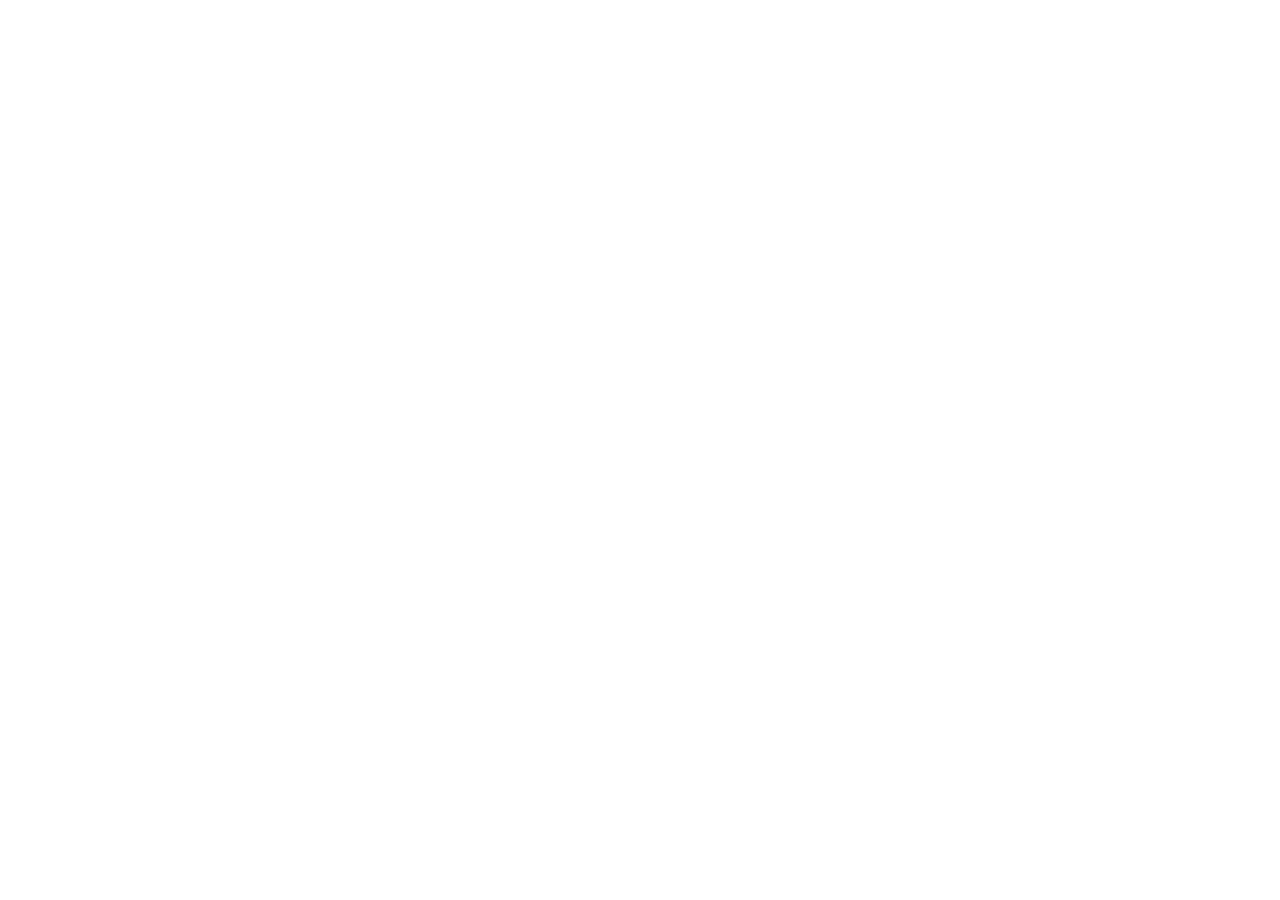
==== admin.html @ a092ade0 "Maquetacion HTML proyecto" ====
<!DOCTYPE html>
<html lang="en">
<head>
    <meta charset="UTF-8">
    <meta name="viewport" content="width=device-width, initial-scale=1.0">
    <title>Panel Administrativo</title>
</head>
<body>
    
</body>
</html>
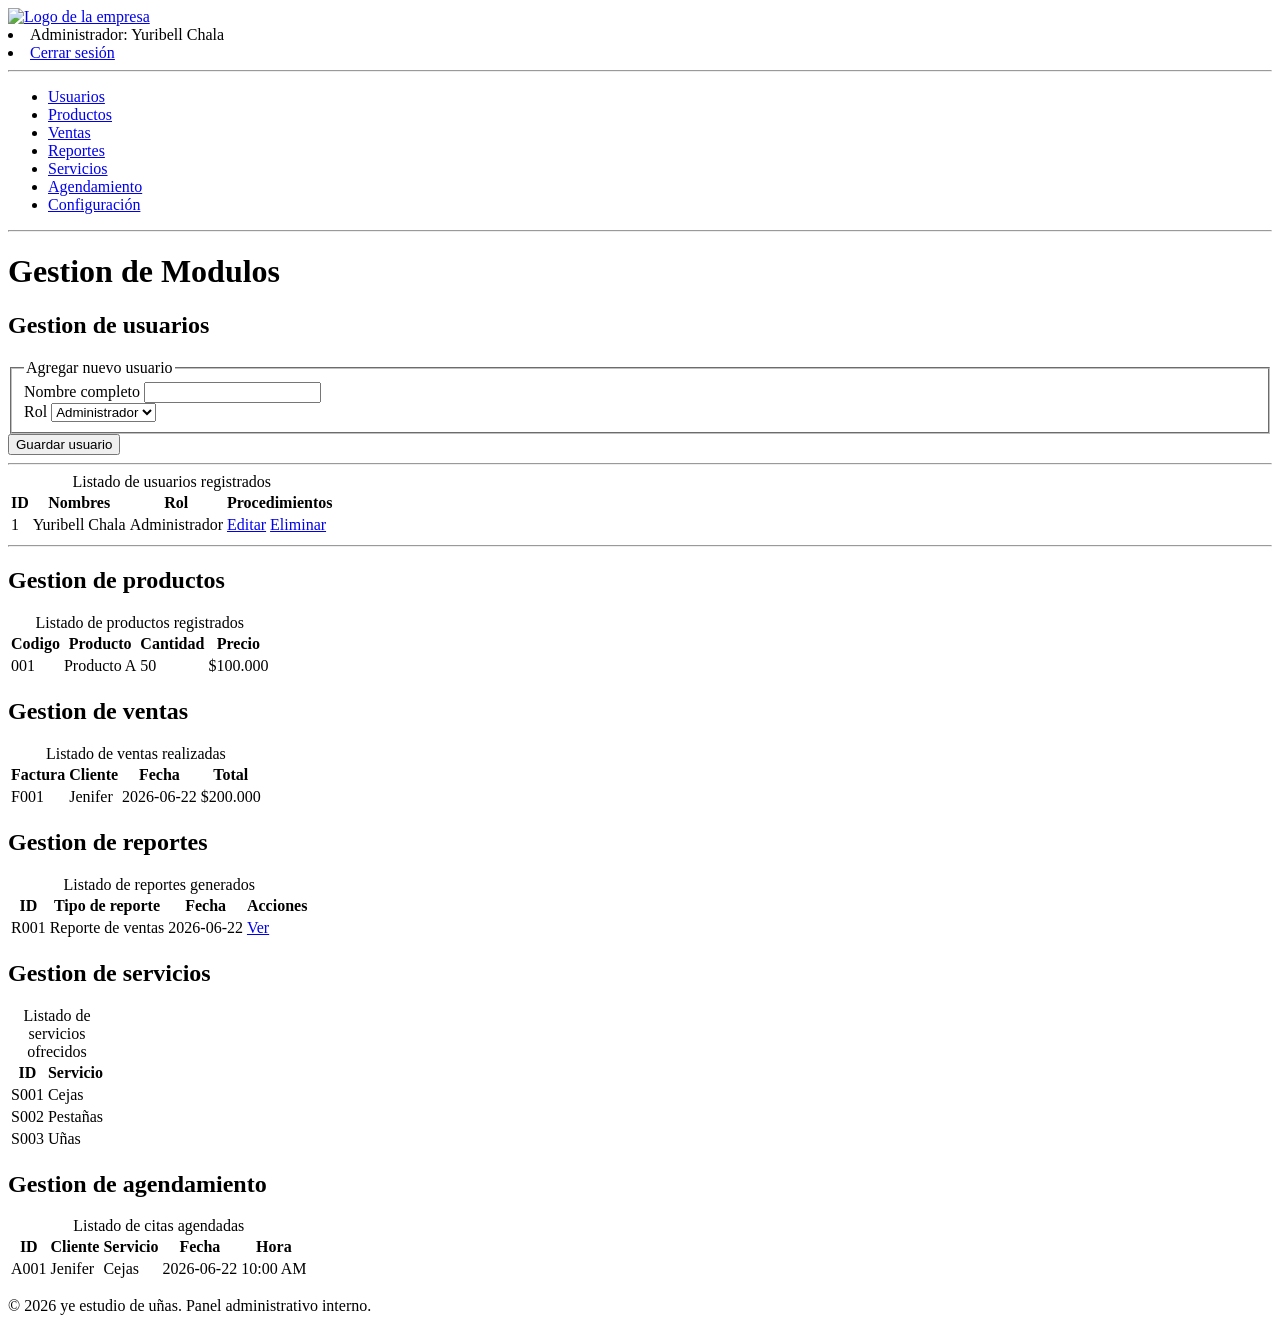
==== commit 1e5879f6: "estructura admin" ====
--- a/admin.html
+++ b/admin.html
@@ -1,11 +1,213 @@
 <!DOCTYPE html>
-<html lang="en">
+<html lang="es">
 <head>
     <meta charset="UTF-8">
     <meta name="viewport" content="width=device-width, initial-scale=1.0">
     <title>Panel Administrativo</title>
 </head>
 <body>
+
+    <!--======= BARRA SUPERIOR ======-->
+    <header>
+        <a href="index.html">
+            <img src="img/logo.png" alt="Logo de la empresa" class="logo">
+        </a>
+        <nav aria-label="Cuenta de usuario"
+            <ul>
+                <li>Administrador: Yuribell Chala</li>
+                <li><a href="login.html">Cerrar sesión</a></li>
+            </ul>
+        </nav>
+
+    </header>
+    <hr>
+
+    <!--======= BARRA LATERAL DE MODULOS ======-->
+    <aside arial-label="Menu de administracion"
+    <nav aria-label="Modulos del sistema">
+        <ul>
+            <li><a href="#modulo-usuarios">Usuarios</a></li>
+            <li><a href="#modulo-productos">Productos</a></li>
+            <li><a href="#modulo-ventas">Ventas</a></li>
+            <li><a href="#modulo-reportes">Reportes</a></li>
+            <li><a href="#modulo-servicios">Servicios</a></li>
+            <li><a href="#modulo-agendamiento">Agendamiento</a></li>
+            <li><a href="#modulo-configuracion">Configuración</a></li>
+        </ul>
+    </nav>
+    </aside>
+    <hr>
+    <!--======= CONTENIDO PRINCIPAL ======-->
+    <main>
+        <h1>Gestion de Modulos</h1>
+        <section id="modulo-usuarios" arial-labelledby="titulo-modulo-usuarios">
+            <h2 id="titulo-usuarios">Gestion de usuarios</h2>
+
+        <form action="#" method="post">
+            <fieldset>
+                <legend>Agregar nuevo usuario</legend>
+                <div>
+                    <label for="nombre-usuario">Nombre completo</label>
+                    <input type="text" id="nombre-usuario" name="nombre-usuario" required>
+                </div>
+                <div>
+                    <label for="rol-cliente">Rol</label>
+                    <select id="rol-cliente" name="rol-cliente" required>
+                        <option value="admin">Administrador</option>
+                        <option value="user">cliente</option>
+                    </select>
+                </div>
+            </fieldset>
+            <button type="submit">Guardar usuario</button>
+        </form>
+        </section>
+        
+        <hr>
+        <!-- Tabla de datos -->
+         <table>
+            <caption>Listado de usuarios registrados</caption>
+            <thead>
+                <tr>
+                    <th scope="col">ID</th>
+                    <th scope="col">Nombres</th>
+                    <th scope="col">Rol</th>
+                    <th scope="col">Procedimientos</th>
+                </tr>
+            </thead>
+            <tbody>
+                <tr>
+                    <td>1</td>
+                    <td>Yuribell Chala</td>
+                    <td>Administrador</td>
+                    <td><a href="#">Editar</a> <a href="#">Eliminar</a></td>
+                </tr>
+            </tbody>
+         </table>
+        </section>
+        
+        <hr>
+        <section id="modulo-Productos" arial-labelledby="titulo-modulo-productos">
+            <h2 id="titulo-productos">Gestion de productos</h2>
+            <table>
+                <caption>Listado de productos registrados</caption>
+                <thead>
+                    <tr>
+                        <th scope="col">Codigo</th>
+                        <th scope="col">Producto</th>
+                        <th scope="col">Cantidad</th>
+                        <th scope="col">Precio</th>
+                    </tr>
+                </thead>
+                <tbody>
+                    <tr>
+                        <td>001</td>
+                        <td>Producto A</td>
+                        <td>50</td>
+                        <td>$100.000</td>
+                    </tr>
+                </tbody>
+            </table>
+        </section>
+        <section id="modulo-ventas" arial-labelledby="titulo-modulo-ventas">
+            <h2 id="titulo-ventas">Gestion de ventas</h2>
+            <table>
+                <caption>Listado de ventas realizadas</caption>
+                <thead>
+                    <tr> 
+                        <th scope="col">Factura</th>
+                        <th scope="col">Cliente</th>
+                        <th scope="col">Fecha</th>
+                        <th scope="col">Total</th>
+                    </tr>
+                </thead>
+                <tbody>
+                    <tr> 
+                        <td>F001</td>
+                        <td>Jenifer</td>
+                        <td>2026-06-22</td>
+                        <td>$200.000</td>
+                    </tr>
+                </tbody>
+            </table>
+        </section>
+        <section id="modulo-reportes" arial-labelledby="titulo-modulo-reportes">
+            <h2 id="titulo-reportes">Gestion de reportes</h2>
+            <table>
+                <caption>Listado de reportes generados</caption>
+                <thead>
+                    <tr> 
+                        <th scope="col">ID</th>
+                        <th scope="col">Tipo de reporte</th>
+                        <th scope="col">Fecha</th>
+                        <th scope="col">Acciones</th>
+                    </tr>
+                </thead>
+                <tbody>
+                    <tr> 
+                        <td>R001</td>
+                        <td>Reporte de ventas</td>
+                        <td>2026-06-22</td>
+                        <td><a href="#">Ver</a></td>
+                    </tr>
+                </tbody>
+            </table>
+        </section>
+        <section id="modulo-servicios" arial-labelledby="titulo-modulo-servicios">
+            <h2 id="titulo-servicios">Gestion de servicios</h2>
+            <table>
+                <caption>Listado de servicios ofrecidos</caption>
+                <thead>
+                    <tr> 
+                        <th scope="col">ID</th>
+                        <th scope="col">Servicio</th>
+                    </tr>
+                </thead>
+                <tbody>
+                    <tr> 
+                        <td>S001</td>
+                        <td>Cejas</td>
+                    </tr>
+                    <tr> 
+                        <td>S002</td>
+                        <td>Pestañas</td>
+                    </tr>
+                    <tr> 
+                        <td>S003</td>
+                        <td>Uñas</td>
+                    </tr>
+                </tbody>
+            </table>
+        </section>
+        <section id="modulo-agendamiento" arial-labelledby="titulo-modulo-agendamiento">
+            <h2 id="titulo-agendamiento">Gestion de agendamiento</h2>
+            <table>
+                <caption>Listado de citas agendadas</caption>
+                <thead>
+                    <tr> 
+                        <th scope="col">ID</th>
+                        <th scope="col">Cliente</th>
+                        <th scope="col">Servicio</th>
+                        <th scope="col">Fecha</th>
+                        <th scope="col">Hora</th>
+                    </tr>
+                </thead>
+                <tbody>
+                    <tr> 
+                        <td>A001</td>
+                        <td>Jenifer</td>
+                        <td>Cejas</td>
+                        <td>2026-06-22</td>
+                        <td>10:00 AM</td>
+                    </tr>
+                </tbody>
+            </table>
+        </section>   
+   
+    </main>
+    <footer>
+        <p>&copy; 2026 ye estudio de uñas. Panel administrativo interno. </p>
+    </footer>
+
     
 </body>
 </html>
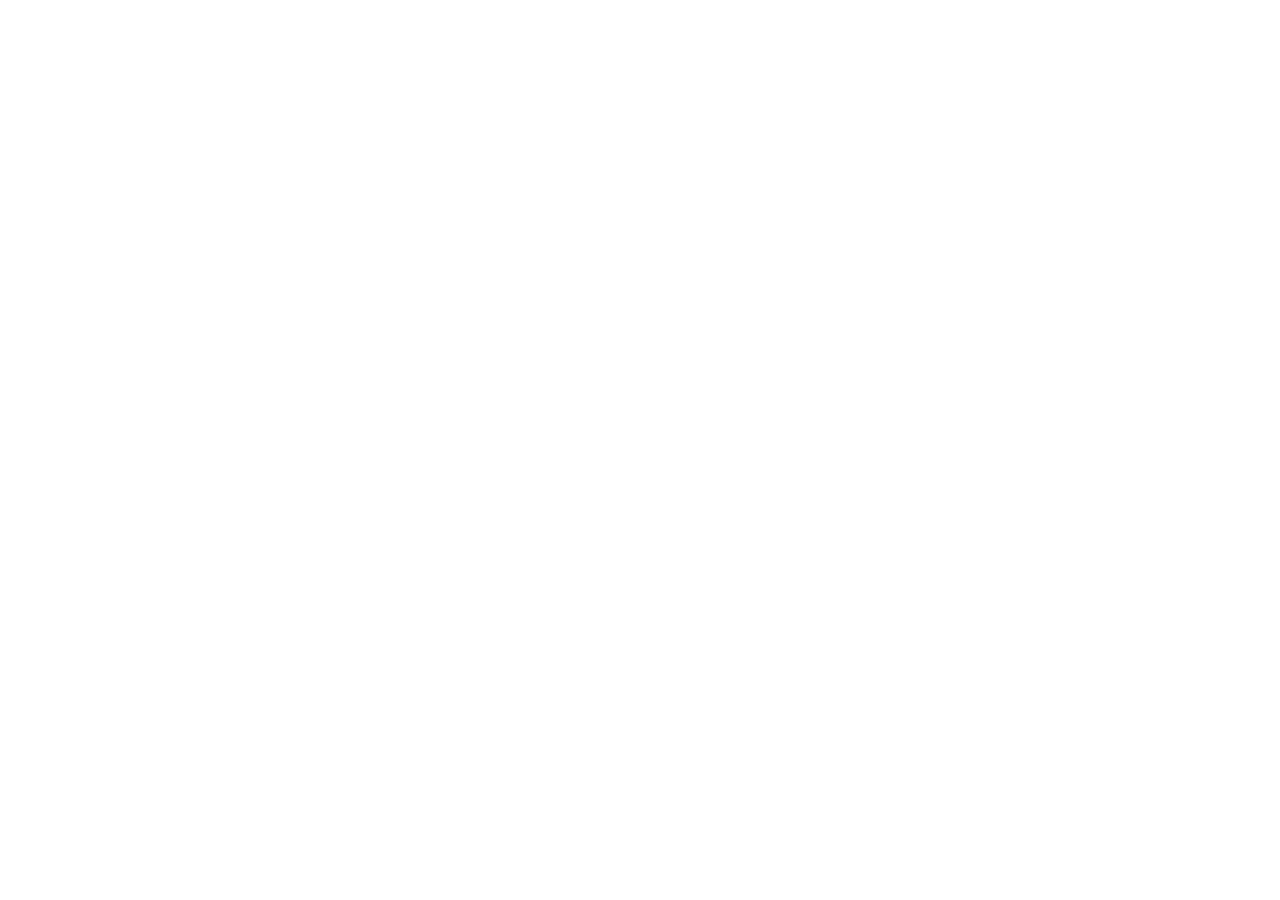
==== commit 60f46492: "Agrega a admin" ====
--- a/admin.html
+++ b/admin.html
@@ -6,208 +6,6 @@
     <title>Panel Administrativo</title>
 </head>
 <body>
-
-    <!--======= BARRA SUPERIOR ======-->
-    <header>
-        <a href="index.html">
-            <img src="img/logo.png" alt="Logo de la empresa" class="logo">
-        </a>
-        <nav aria-label="Cuenta de usuario"
-            <ul>
-                <li>Administrador: Yuribell Chala</li>
-                <li><a href="login.html">Cerrar sesión</a></li>
-            </ul>
-        </nav>
-
-    </header>
-    <hr>
-
-    <!--======= BARRA LATERAL DE MODULOS ======-->
-    <aside arial-label="Menu de administracion"
-    <nav aria-label="Modulos del sistema">
-        <ul>
-            <li><a href="#modulo-usuarios">Usuarios</a></li>
-            <li><a href="#modulo-productos">Productos</a></li>
-            <li><a href="#modulo-ventas">Ventas</a></li>
-            <li><a href="#modulo-reportes">Reportes</a></li>
-            <li><a href="#modulo-servicios">Servicios</a></li>
-            <li><a href="#modulo-agendamiento">Agendamiento</a></li>
-            <li><a href="#modulo-configuracion">Configuración</a></li>
-        </ul>
-    </nav>
-    </aside>
-    <hr>
-    <!--======= CONTENIDO PRINCIPAL ======-->
-    <main>
-        <h1>Gestion de Modulos</h1>
-        <section id="modulo-usuarios" arial-labelledby="titulo-modulo-usuarios">
-            <h2 id="titulo-usuarios">Gestion de usuarios</h2>
-
-        <form action="#" method="post">
-            <fieldset>
-                <legend>Agregar nuevo usuario</legend>
-                <div>
-                    <label for="nombre-usuario">Nombre completo</label>
-                    <input type="text" id="nombre-usuario" name="nombre-usuario" required>
-                </div>
-                <div>
-                    <label for="rol-cliente">Rol</label>
-                    <select id="rol-cliente" name="rol-cliente" required>
-                        <option value="admin">Administrador</option>
-                        <option value="user">cliente</option>
-                    </select>
-                </div>
-            </fieldset>
-            <button type="submit">Guardar usuario</button>
-        </form>
-        </section>
-        
-        <hr>
-        <!-- Tabla de datos -->
-         <table>
-            <caption>Listado de usuarios registrados</caption>
-            <thead>
-                <tr>
-                    <th scope="col">ID</th>
-                    <th scope="col">Nombres</th>
-                    <th scope="col">Rol</th>
-                    <th scope="col">Procedimientos</th>
-                </tr>
-            </thead>
-            <tbody>
-                <tr>
-                    <td>1</td>
-                    <td>Yuribell Chala</td>
-                    <td>Administrador</td>
-                    <td><a href="#">Editar</a> <a href="#">Eliminar</a></td>
-                </tr>
-            </tbody>
-         </table>
-        </section>
-        
-        <hr>
-        <section id="modulo-Productos" arial-labelledby="titulo-modulo-productos">
-            <h2 id="titulo-productos">Gestion de productos</h2>
-            <table>
-                <caption>Listado de productos registrados</caption>
-                <thead>
-                    <tr>
-                        <th scope="col">Codigo</th>
-                        <th scope="col">Producto</th>
-                        <th scope="col">Cantidad</th>
-                        <th scope="col">Precio</th>
-                    </tr>
-                </thead>
-                <tbody>
-                    <tr>
-                        <td>001</td>
-                        <td>Producto A</td>
-                        <td>50</td>
-                        <td>$100.000</td>
-                    </tr>
-                </tbody>
-            </table>
-        </section>
-        <section id="modulo-ventas" arial-labelledby="titulo-modulo-ventas">
-            <h2 id="titulo-ventas">Gestion de ventas</h2>
-            <table>
-                <caption>Listado de ventas realizadas</caption>
-                <thead>
-                    <tr> 
-                        <th scope="col">Factura</th>
-                        <th scope="col">Cliente</th>
-                        <th scope="col">Fecha</th>
-                        <th scope="col">Total</th>
-                    </tr>
-                </thead>
-                <tbody>
-                    <tr> 
-                        <td>F001</td>
-                        <td>Jenifer</td>
-                        <td>2026-06-22</td>
-                        <td>$200.000</td>
-                    </tr>
-                </tbody>
-            </table>
-        </section>
-        <section id="modulo-reportes" arial-labelledby="titulo-modulo-reportes">
-            <h2 id="titulo-reportes">Gestion de reportes</h2>
-            <table>
-                <caption>Listado de reportes generados</caption>
-                <thead>
-                    <tr> 
-                        <th scope="col">ID</th>
-                        <th scope="col">Tipo de reporte</th>
-                        <th scope="col">Fecha</th>
-                        <th scope="col">Acciones</th>
-                    </tr>
-                </thead>
-                <tbody>
-                    <tr> 
-                        <td>R001</td>
-                        <td>Reporte de ventas</td>
-                        <td>2026-06-22</td>
-                        <td><a href="#">Ver</a></td>
-                    </tr>
-                </tbody>
-            </table>
-        </section>
-        <section id="modulo-servicios" arial-labelledby="titulo-modulo-servicios">
-            <h2 id="titulo-servicios">Gestion de servicios</h2>
-            <table>
-                <caption>Listado de servicios ofrecidos</caption>
-                <thead>
-                    <tr> 
-                        <th scope="col">ID</th>
-                        <th scope="col">Servicio</th>
-                    </tr>
-                </thead>
-                <tbody>
-                    <tr> 
-                        <td>S001</td>
-                        <td>Cejas</td>
-                    </tr>
-                    <tr> 
-                        <td>S002</td>
-                        <td>Pestañas</td>
-                    </tr>
-                    <tr> 
-                        <td>S003</td>
-                        <td>Uñas</td>
-                    </tr>
-                </tbody>
-            </table>
-        </section>
-        <section id="modulo-agendamiento" arial-labelledby="titulo-modulo-agendamiento">
-            <h2 id="titulo-agendamiento">Gestion de agendamiento</h2>
-            <table>
-                <caption>Listado de citas agendadas</caption>
-                <thead>
-                    <tr> 
-                        <th scope="col">ID</th>
-                        <th scope="col">Cliente</th>
-                        <th scope="col">Servicio</th>
-                        <th scope="col">Fecha</th>
-                        <th scope="col">Hora</th>
-                    </tr>
-                </thead>
-                <tbody>
-                    <tr> 
-                        <td>A001</td>
-                        <td>Jenifer</td>
-                        <td>Cejas</td>
-                        <td>2026-06-22</td>
-                        <td>10:00 AM</td>
-                    </tr>
-                </tbody>
-            </table>
-        </section>   
-   
-    </main>
-    <footer>
-        <p>&copy; 2026 ye estudio de uñas. Panel administrativo interno. </p>
-    </footer>
-
     
 </body>
 </html>
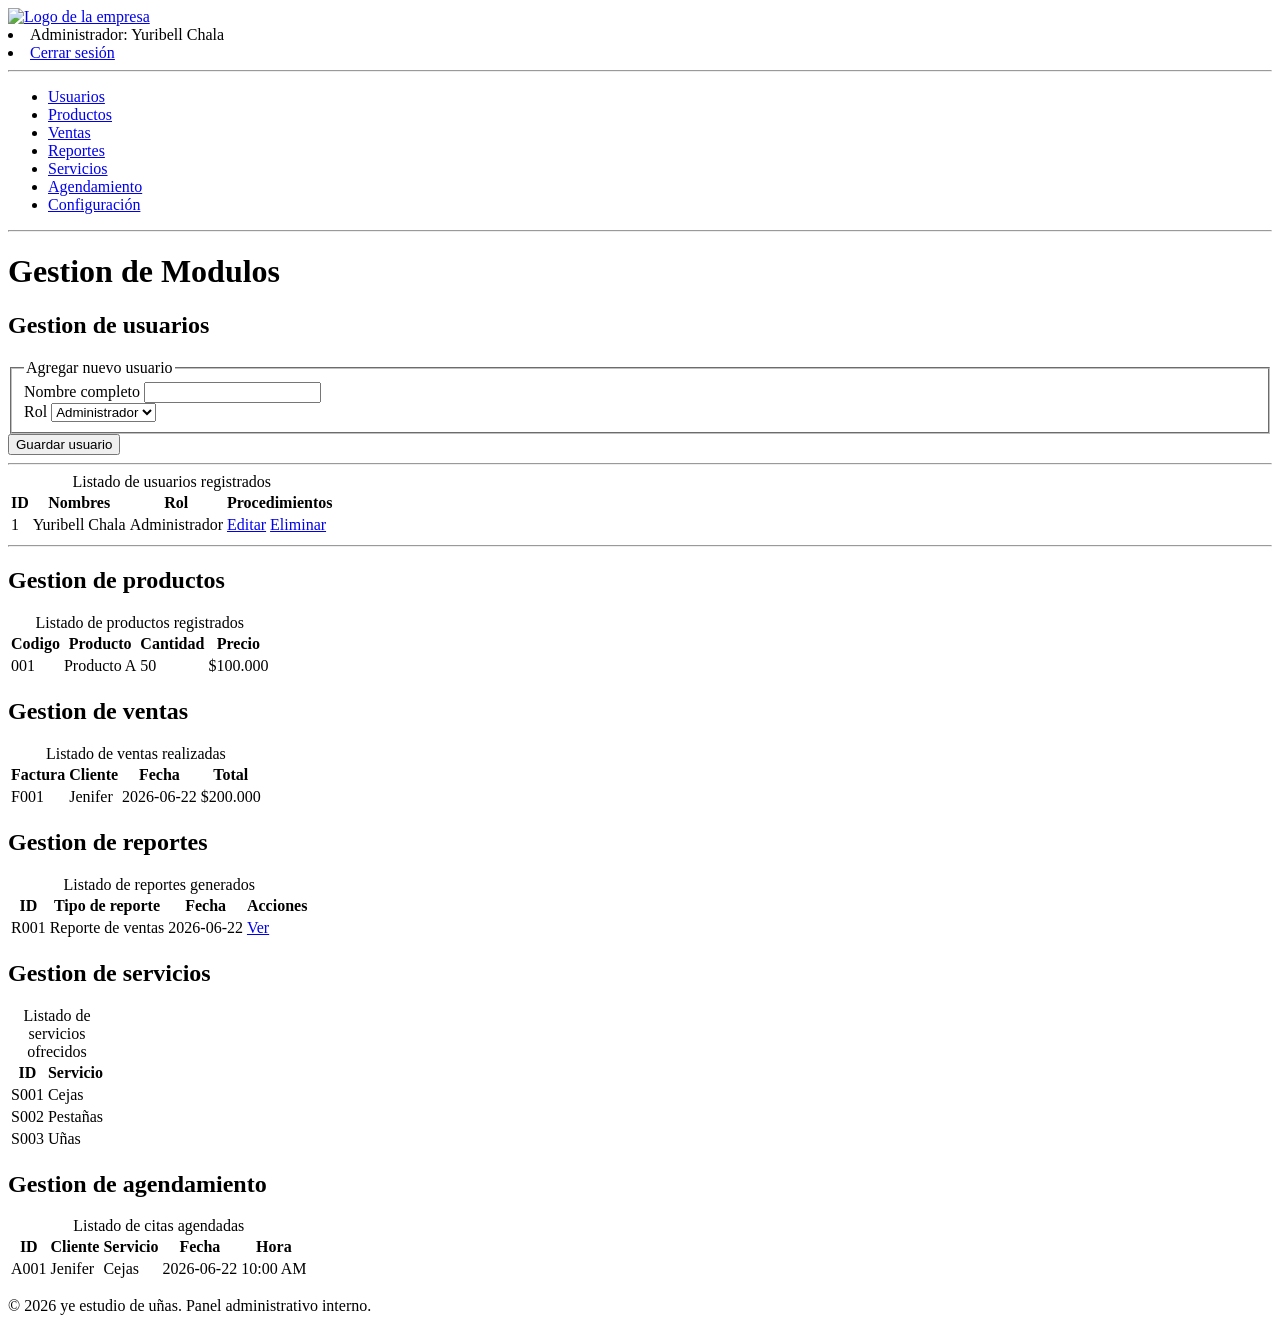
==== commit e95c4280: "Merge branch 'main' of https://github.com/jenifertc/Proyecto_YE_APP" ====
--- a/admin.html
+++ b/admin.html
@@ -6,6 +6,208 @@
     <title>Panel Administrativo</title>
 </head>
 <body>
+
+    <!--======= BARRA SUPERIOR ======-->
+    <header>
+        <a href="index.html">
+            <img src="img/logo.png" alt="Logo de la empresa" class="logo">
+        </a>
+        <nav aria-label="Cuenta de usuario"
+            <ul>
+                <li>Administrador: Yuribell Chala</li>
+                <li><a href="login.html">Cerrar sesión</a></li>
+            </ul>
+        </nav>
+
+    </header>
+    <hr>
+
+    <!--======= BARRA LATERAL DE MODULOS ======-->
+    <aside arial-label="Menu de administracion"
+    <nav aria-label="Modulos del sistema">
+        <ul>
+            <li><a href="#modulo-usuarios">Usuarios</a></li>
+            <li><a href="#modulo-productos">Productos</a></li>
+            <li><a href="#modulo-ventas">Ventas</a></li>
+            <li><a href="#modulo-reportes">Reportes</a></li>
+            <li><a href="#modulo-servicios">Servicios</a></li>
+            <li><a href="#modulo-agendamiento">Agendamiento</a></li>
+            <li><a href="#modulo-configuracion">Configuración</a></li>
+        </ul>
+    </nav>
+    </aside>
+    <hr>
+    <!--======= CONTENIDO PRINCIPAL ======-->
+    <main>
+        <h1>Gestion de Modulos</h1>
+        <section id="modulo-usuarios" arial-labelledby="titulo-modulo-usuarios">
+            <h2 id="titulo-usuarios">Gestion de usuarios</h2>
+
+        <form action="#" method="post">
+            <fieldset>
+                <legend>Agregar nuevo usuario</legend>
+                <div>
+                    <label for="nombre-usuario">Nombre completo</label>
+                    <input type="text" id="nombre-usuario" name="nombre-usuario" required>
+                </div>
+                <div>
+                    <label for="rol-cliente">Rol</label>
+                    <select id="rol-cliente" name="rol-cliente" required>
+                        <option value="admin">Administrador</option>
+                        <option value="user">cliente</option>
+                    </select>
+                </div>
+            </fieldset>
+            <button type="submit">Guardar usuario</button>
+        </form>
+        </section>
+        
+        <hr>
+        <!-- Tabla de datos -->
+         <table>
+            <caption>Listado de usuarios registrados</caption>
+            <thead>
+                <tr>
+                    <th scope="col">ID</th>
+                    <th scope="col">Nombres</th>
+                    <th scope="col">Rol</th>
+                    <th scope="col">Procedimientos</th>
+                </tr>
+            </thead>
+            <tbody>
+                <tr>
+                    <td>1</td>
+                    <td>Yuribell Chala</td>
+                    <td>Administrador</td>
+                    <td><a href="#">Editar</a> <a href="#">Eliminar</a></td>
+                </tr>
+            </tbody>
+         </table>
+        </section>
+        
+        <hr>
+        <section id="modulo-Productos" arial-labelledby="titulo-modulo-productos">
+            <h2 id="titulo-productos">Gestion de productos</h2>
+            <table>
+                <caption>Listado de productos registrados</caption>
+                <thead>
+                    <tr>
+                        <th scope="col">Codigo</th>
+                        <th scope="col">Producto</th>
+                        <th scope="col">Cantidad</th>
+                        <th scope="col">Precio</th>
+                    </tr>
+                </thead>
+                <tbody>
+                    <tr>
+                        <td>001</td>
+                        <td>Producto A</td>
+                        <td>50</td>
+                        <td>$100.000</td>
+                    </tr>
+                </tbody>
+            </table>
+        </section>
+        <section id="modulo-ventas" arial-labelledby="titulo-modulo-ventas">
+            <h2 id="titulo-ventas">Gestion de ventas</h2>
+            <table>
+                <caption>Listado de ventas realizadas</caption>
+                <thead>
+                    <tr> 
+                        <th scope="col">Factura</th>
+                        <th scope="col">Cliente</th>
+                        <th scope="col">Fecha</th>
+                        <th scope="col">Total</th>
+                    </tr>
+                </thead>
+                <tbody>
+                    <tr> 
+                        <td>F001</td>
+                        <td>Jenifer</td>
+                        <td>2026-06-22</td>
+                        <td>$200.000</td>
+                    </tr>
+                </tbody>
+            </table>
+        </section>
+        <section id="modulo-reportes" arial-labelledby="titulo-modulo-reportes">
+            <h2 id="titulo-reportes">Gestion de reportes</h2>
+            <table>
+                <caption>Listado de reportes generados</caption>
+                <thead>
+                    <tr> 
+                        <th scope="col">ID</th>
+                        <th scope="col">Tipo de reporte</th>
+                        <th scope="col">Fecha</th>
+                        <th scope="col">Acciones</th>
+                    </tr>
+                </thead>
+                <tbody>
+                    <tr> 
+                        <td>R001</td>
+                        <td>Reporte de ventas</td>
+                        <td>2026-06-22</td>
+                        <td><a href="#">Ver</a></td>
+                    </tr>
+                </tbody>
+            </table>
+        </section>
+        <section id="modulo-servicios" arial-labelledby="titulo-modulo-servicios">
+            <h2 id="titulo-servicios">Gestion de servicios</h2>
+            <table>
+                <caption>Listado de servicios ofrecidos</caption>
+                <thead>
+                    <tr> 
+                        <th scope="col">ID</th>
+                        <th scope="col">Servicio</th>
+                    </tr>
+                </thead>
+                <tbody>
+                    <tr> 
+                        <td>S001</td>
+                        <td>Cejas</td>
+                    </tr>
+                    <tr> 
+                        <td>S002</td>
+                        <td>Pestañas</td>
+                    </tr>
+                    <tr> 
+                        <td>S003</td>
+                        <td>Uñas</td>
+                    </tr>
+                </tbody>
+            </table>
+        </section>
+        <section id="modulo-agendamiento" arial-labelledby="titulo-modulo-agendamiento">
+            <h2 id="titulo-agendamiento">Gestion de agendamiento</h2>
+            <table>
+                <caption>Listado de citas agendadas</caption>
+                <thead>
+                    <tr> 
+                        <th scope="col">ID</th>
+                        <th scope="col">Cliente</th>
+                        <th scope="col">Servicio</th>
+                        <th scope="col">Fecha</th>
+                        <th scope="col">Hora</th>
+                    </tr>
+                </thead>
+                <tbody>
+                    <tr> 
+                        <td>A001</td>
+                        <td>Jenifer</td>
+                        <td>Cejas</td>
+                        <td>2026-06-22</td>
+                        <td>10:00 AM</td>
+                    </tr>
+                </tbody>
+            </table>
+        </section>   
+   
+    </main>
+    <footer>
+        <p>&copy; 2026 ye estudio de uñas. Panel administrativo interno. </p>
+    </footer>
+
     
 </body>
 </html>
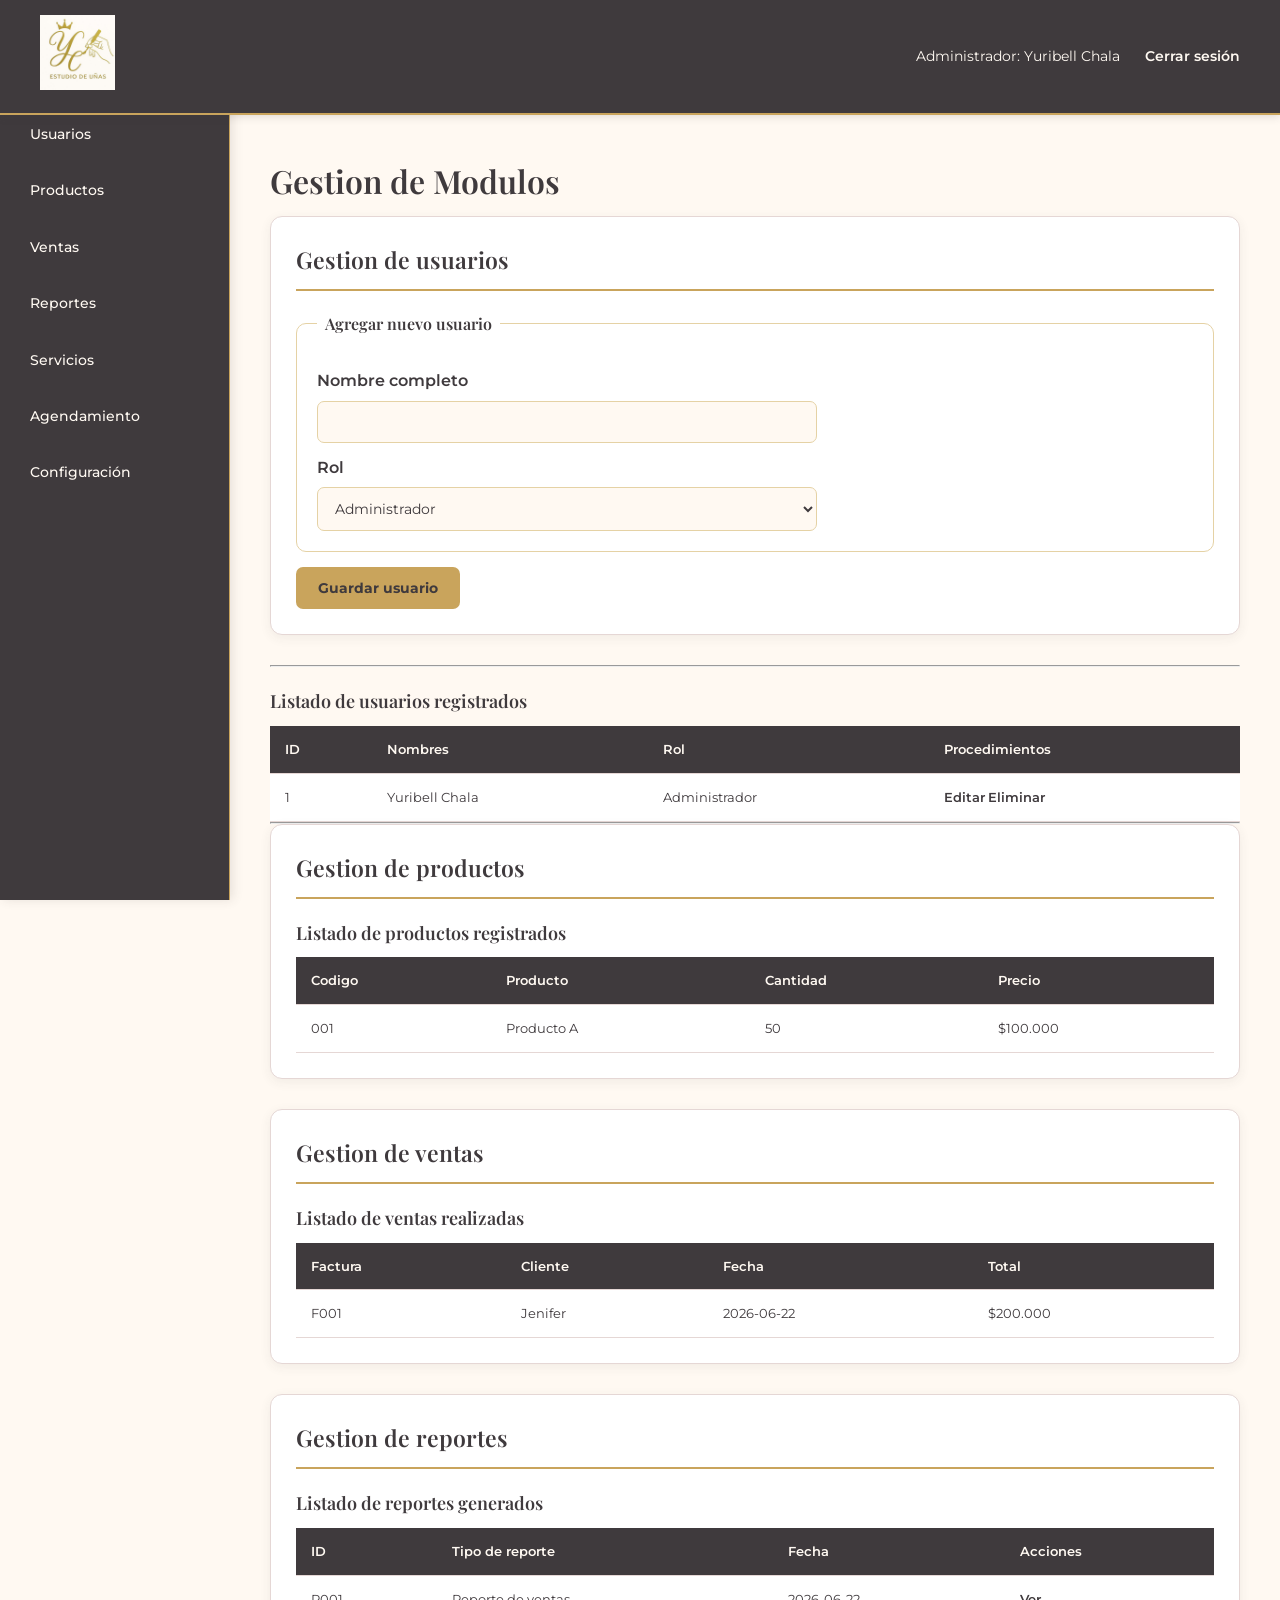
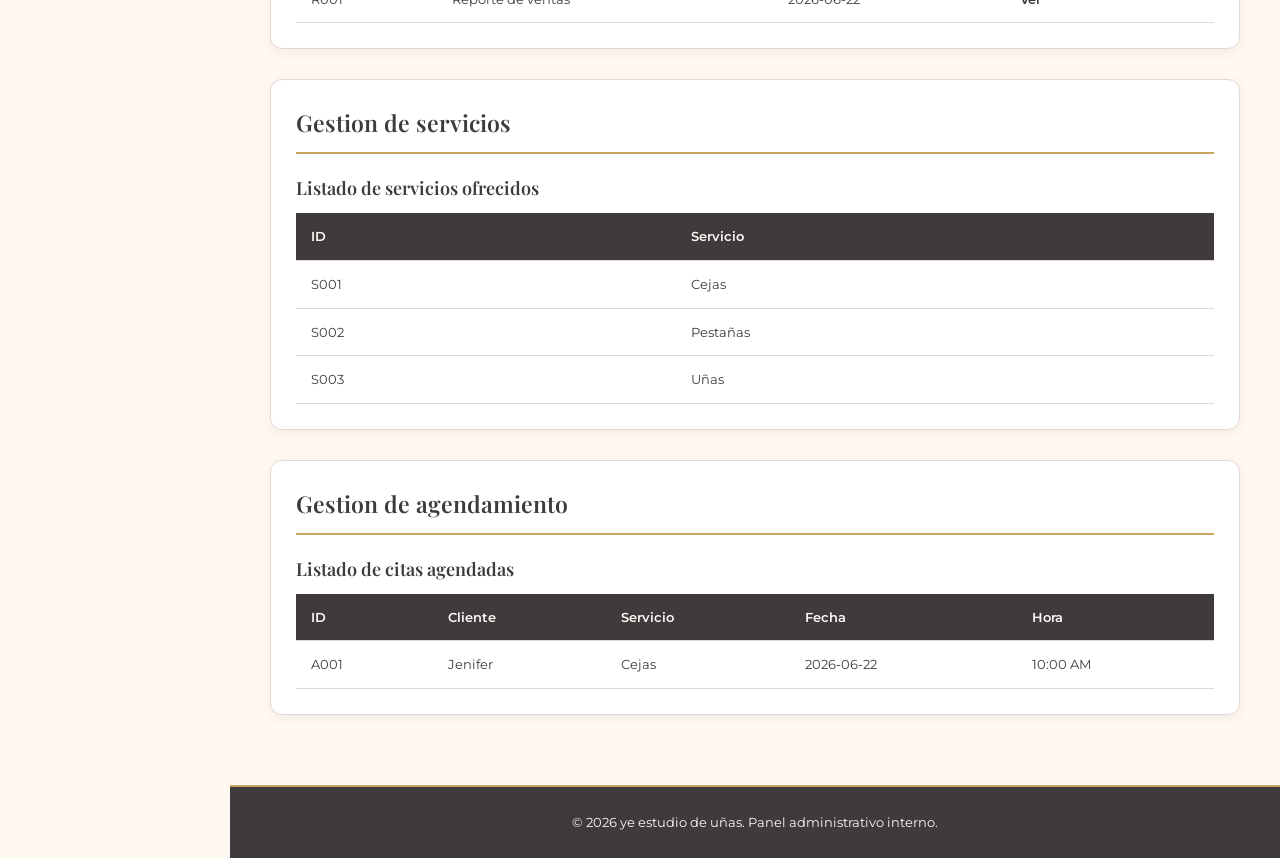
==== commit e5c2da7d: "cambios del CSS" ====
--- a/admin.html
+++ b/admin.html
@@ -4,15 +4,16 @@
     <meta charset="UTF-8">
     <meta name="viewport" content="width=device-width, initial-scale=1.0">
     <title>Panel Administrativo</title>
+    <link rel="stylesheet" href="styles/style.css">
 </head>
 <body>
 
     <!--======= BARRA SUPERIOR ======-->
     <header>
         <a href="index.html">
-            <img src="img/logo.png" alt="Logo de la empresa" class="logo">
+            <img src="assets/images/logo.png" alt="Logo de la empresa" class="logo">
         </a>
-        <nav aria-label="Cuenta de usuario"
+        <nav aria-label="Cuenta de usuario">
             <ul>
                 <li>Administrador: Yuribell Chala</li>
                 <li><a href="login.html">Cerrar sesión</a></li>
@@ -23,7 +24,7 @@
     <hr>
 
     <!--======= BARRA LATERAL DE MODULOS ======-->
-    <aside arial-label="Menu de administracion"
+    <aside arial-label="Menu de administracion">
     <nav aria-label="Modulos del sistema">
         <ul>
             <li><a href="#modulo-usuarios">Usuarios</a></li>
--- a/styles/style.css
+++ b/styles/style.css
@@ -0,0 +1,431 @@
+@import url('https://fonts.googleapis.com/css2?family=Cormorant+Garamond:ital,wght@1,400;1,500;1,600&family=Montserrat:wght@300;400;500;600;700&family=Playfair+Display:wght@500;600;700&display=swap');
+
+
+:root {
+    --dorado-metalico: #C9A45C;
+    --marfil-calido: #FFF9F2;
+    --rosa-suave: #E8C9D2;
+    --gris-carbon: #3F3A3D;
+    --blanco: #FFFFFF;
+    --rosa-claro: #F7E9ED;
+    --dorado-claro: #E5D2A5;
+    --gris-claro: #706B6E;
+    --borde: #E5D7D5;
+}
+
+
+* {
+    margin: 0;
+    padding: 0;
+    box-sizing: border-box;
+}
+
+html {
+    scroll-behavior: smooth;
+}
+
+body {
+    font-family: 'Montserrat', sans-serif;
+    background-color: var(--marfil-calido);
+    color: var(--gris-carbon);
+    line-height: 1.6;
+}
+
+
+/* H1 y H2 */
+
+h1,
+h2 {
+    font-family: 'Playfair Display', serif;
+    font-weight: 600;
+    color: var(--gris-carbon);
+}
+
+/* H3 */
+h3 {
+    font-family: 'Playfair Display', serif;
+    font-weight: 600;
+    color: var(--gris-carbon);
+}
+
+p,
+label,
+input,
+select,
+button,
+table,
+nav,
+aside {
+    font-family: 'Montserrat', sans-serif;
+}
+
+.precio,
+.total,
+.valor,
+.acento,
+.frase-destacada {
+    font-family: 'Cormorant Garamond', serif;
+    font-style: italic;
+    font-weight: 600;
+}
+
+
+
+header {
+    background-color: var(--gris-carbon);
+    min-height: 85px;
+    display: flex;
+    align-items: center;
+    justify-content: space-between;
+    padding: 15px 40px;
+    border-bottom: 2px solid var(--dorado-metalico);  
+    box-shadow: 0 2px 8px rgba(63, 58, 61, 0.15);
+    position: sticky;
+    top: 0;
+    z-index: 1000;
+}
+.logo {
+    width: 75px;
+    height: auto;
+    object-fit: contain;
+}
+
+header nav ul {
+    list-style: none;
+    display: flex;
+    align-items: center;
+    gap: 25px;
+}
+
+header nav li {
+    color: var(--marfil-calido);
+    font-size: 14px;
+}
+
+header nav a {
+    text-decoration: none;
+    color: var(--marfil-calido);
+    font-family: 'Montserrat', sans-serif;
+    font-weight: 600;
+    transition: 0.3s;
+}
+
+header nav a:hover {
+    color: var(--dorado-metalico);
+}
+
+
+
+aside {
+    width: 230px;
+    background-color: var(--gris-carbon);
+    min-height: calc(100vh - 85px);
+    position: fixed;
+    left: 0;
+    top: 85px;
+    padding: 25px 15px;
+    border-right: 1px solid var(--dorado-metalico);
+    box-shadow: 3px 0 10px rgba(63, 58, 61, 0.12);
+}
+
+aside nav ul {
+    list-style: none;
+}
+
+aside nav li {
+    margin-bottom: 8px;
+}
+
+aside nav a {
+    display: block;
+    color: var(--marfil-calido);
+    text-decoration: none;
+    padding: 13px 15px;
+    border-radius: 8px;
+    font-family: 'Montserrat', sans-serif;
+    font-size: 14px;
+    font-weight: 500;
+
+    transition: 0.3s;
+}
+
+aside nav a:hover {
+    background-color: var(--dorado-metalico);
+    color: var(--gris-carbon);
+    padding-left: 20px;
+}
+
+
+
+main {
+    margin-left: 230px;
+    padding: 40px;
+    max-width: 1400px;
+}
+
+main > h1 {
+    font-family: 'Playfair Display', serif;
+    color: var(--gris-carbon);
+    font-size: 32px;
+    margin-bottom: 10px;
+}
+
+main > p {
+    font-family: 'Montserrat', sans-serif;
+    color: var(--gris-claro);
+    margin-bottom: 30px;
+}
+
+
+
+section {
+    background-color: var(--blanco);
+    padding: 25px;
+    margin-bottom: 30px;
+    border-radius: 12px;
+    box-shadow: 0 3px 12px rgba(63, 58, 61, 0.07);
+    border: 1px solid var(--borde);
+}
+
+section h2 {
+    color: var(--gris-carbon);
+    font-family: 'Playfair Display', serif;
+    font-size: 23px;
+    margin-bottom: 20px;
+    border-bottom: 2px solid var(--dorado-metalico);
+    padding-bottom: 10px;
+}
+
+form {
+    width: 100%;
+}
+
+fieldset {
+    border: 1px solid var(--dorado-claro);
+    border-radius: 10px;
+    padding: 20px;
+    margin-bottom: 15px;
+}
+
+legend {
+    color: var(--gris-carbon);
+    font-family: 'Playfair Display', serif;
+    font-weight: 600;
+    padding: 0 8px;
+}
+
+label {
+    display: block;
+    margin-bottom: 7px;
+    margin-top: 12px;
+    color: var(--gris-carbon);
+    font-weight: 600;
+}
+
+input,
+select {
+    width: 100%;
+    max-width: 500px;
+    padding: 11px 13px;
+    border: 1px solid var(--dorado-claro);
+    border-radius: 7px;
+    font-family: 'Montserrat', sans-serif;
+    font-size: 14px;
+    background-color: var(--marfil-calido);
+    color: var(--gris-carbon);
+    outline: none;
+    transition: 0.3s;
+}
+
+input:focus,
+select:focus {
+    border-color: var(--dorado-metalico);
+    box-shadow: 0 0 0 3px rgba(201, 164, 92, 0.15);
+}
+
+
+
+button {
+    background-color: var(--dorado-metalico);
+    color: var(--gris-carbon);
+    border: none;
+    padding: 12px 22px;
+    border-radius: 7px;
+    cursor: pointer;
+    font-family: 'Montserrat', sans-serif;
+    font-size: 14px;
+    font-weight: 700;
+    transition: 0.3s;
+}
+
+button:hover {
+    background-color: var(--gris-carbon);
+    color: var(--marfil-calido);
+    transform: translateY(-1px);
+}
+
+table {
+    width: 100%;
+    border-collapse: collapse;
+    margin-top: 20px;
+    background-color: var(--blanco);
+}
+
+caption {
+    text-align: left;
+    font-family: 'Playfair Display', serif;
+    font-weight: 600;
+    color: var(--gris-carbon);
+    margin-bottom: 10px;
+    font-size: 18px;
+}
+
+thead {
+    background-color: var(--gris-carbon);
+    color: var(--marfil-calido);
+}
+
+th,
+td {
+    padding: 13px 15px;
+    text-align: left;
+    border-bottom: 1px solid var(--borde);
+}
+
+th {
+    font-family: 'Montserrat', sans-serif;
+    font-size: 13px;
+    font-weight: 600;
+}
+
+td {
+    color: var(--gris-carbon);
+    font-family: 'Montserrat', sans-serif;
+    font-size: 13px;
+}
+
+tbody tr:hover {
+    background-color: var(--rosa-claro);
+}
+
+
+
+td a {
+    color: var(--gris-carbon);
+    text-decoration: none;
+    font-family: 'Montserrat', sans-serif;
+    font-weight: 600;
+    transition: 0.3s;
+}
+
+td a:hover {
+    color: var(--dorado-metalico);
+    text-decoration: underline;
+}
+
+.precio,
+.total,
+.valor {
+    font-family: 'Cormorant Garamond', serif;
+    font-style: italic;
+    font-size: 20px;
+    font-weight: 600;
+    color: var(--gris-carbon);
+}
+
+footer {
+    margin-left: 230px;
+    background-color: var(--gris-carbon);
+    color: var(--marfil-calido);
+    text-align: center;
+    padding: 25px;
+    border-top: 2px solid var(--dorado-metalico);}
+
+footer hr {
+    display: none;
+}
+
+footer p {
+    font-family: 'Montserrat', sans-serif;
+    font-size: 13px;
+}
+
+body > hr,
+header + hr,
+aside + hr {
+    display: none;
+}
+
+
+
+@media (max-width: 900px) {
+
+    aside {
+        width: 190px;
+    }
+
+    main {
+        margin-left: 190px;
+        padding: 25px;
+    }
+
+    footer {
+        margin-left: 190px;
+    }
+
+    header {
+        padding: 15px 20px;
+    }
+
+    header nav ul {
+        gap: 12px;
+    }
+
+}
+
+
+@media (max-width: 700px) {
+
+    header {
+        flex-direction: column;
+
+        gap: 12px;
+
+        text-align: center;
+    }
+
+    aside {
+        position: static;
+        width: 100%;
+        min-height: auto;
+        border-right: none;
+        border-bottom: 2px solid var(--dorado-metalico);
+    }
+
+    aside nav ul {
+        display: flex;
+        flex-wrap: wrap;
+        justify-content: center;
+        gap: 5px;
+    }
+
+    aside nav li {
+        margin-bottom: 0;
+    }
+
+    main {
+        margin-left: 0;
+        padding: 20px;
+    }
+
+    footer {
+        margin-left: 0;
+    }
+
+    table {
+        display: block;
+        overflow-x: auto;
+        white-space: nowrap;
+    }
+
+}
